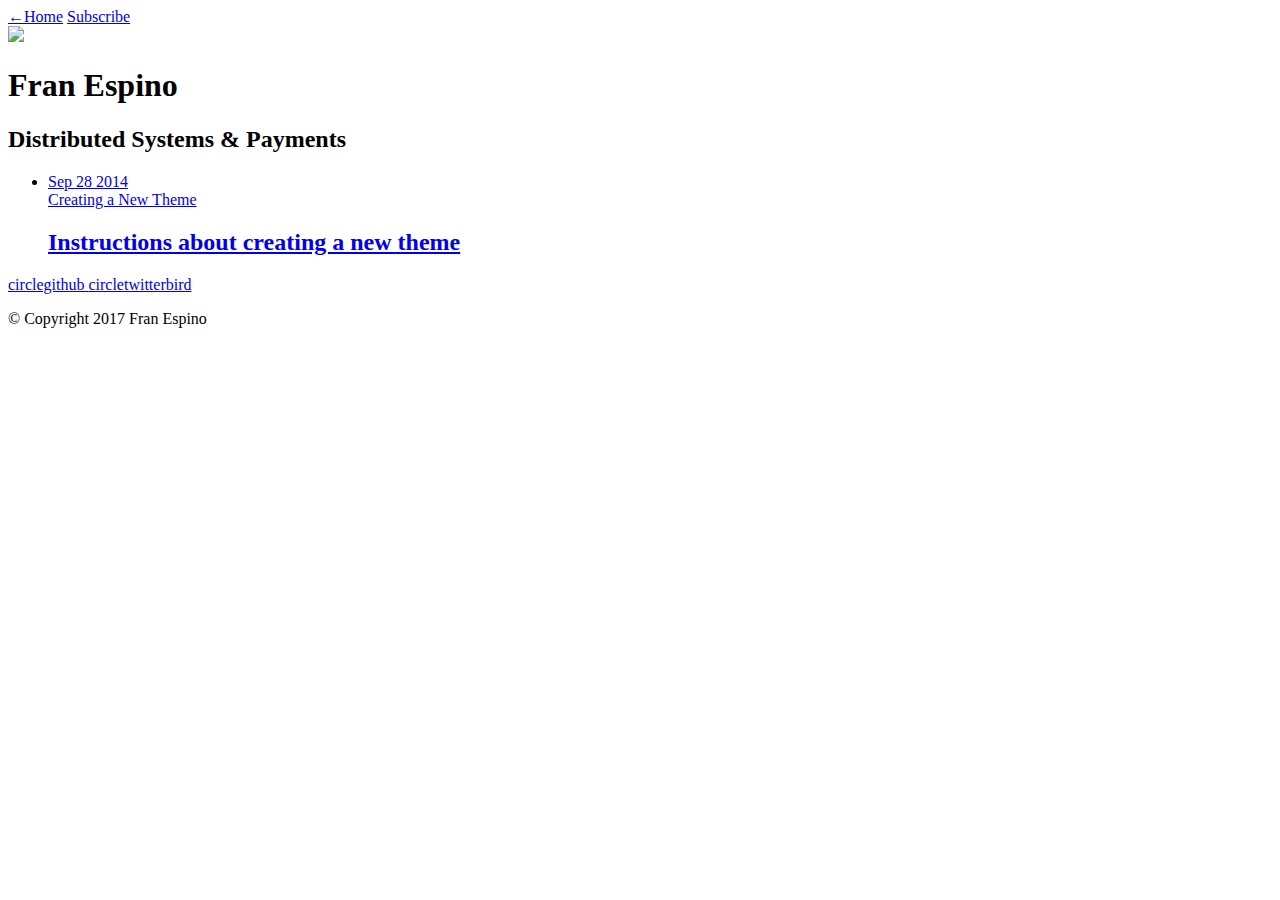
==== post/index.html @ 50d6e989 "first build" ====
<!DOCTYPE html>
<html lang="en-us">
	<head>
    <meta charset="utf-8">
<meta http-equiv="X-UA-Compatible" content="IE=edge,chrome=1">
<meta name="viewport" content="width=device-width, initial-scale=1">
<meta name="author" content="Fran Espino">
<meta name="description" content="Describe your website">
<meta name="generator" content="Hugo 0.31" />
<title>Posts</title>
<link rel="shortcut icon" href="https://fespino.es/images/favicon.ico">
<link rel="stylesheet" href="https://fespino.es/css/style.css">
<link rel="stylesheet" href="https://fespino.es/css/highlight.css">

<link rel="stylesheet" href="https://fespino.es/css/styles.css">



<link rel="stylesheet" href="https://fespino.es/css/monosocialiconsfont.css">



<link href="https://fespino.es/index.xml" rel="alternate" type="application/rss+xml" title="Fran Espino&#39;s Blog" />


<meta property="og:title" content="Posts" />
<meta property="og:description" content="Describe your website" />
<meta property="og:type" content="website" />
<meta property="og:url" content="https://fespino.es/post/" />



<meta property="og:updated_time" content="2014-09-28T00:00:00&#43;00:00"/>












<meta itemprop="name" content="Posts">
<meta itemprop="description" content="Describe your website">


<meta name="twitter:card" content="summary"/><meta name="twitter:title" content="Posts"/>
<meta name="twitter:description" content="Describe your website"/>
<meta name="twitter:site" content="@https://www.twitter.com/fespino"/>


    </head>
<body>
    <nav class="main-nav">
	
		<a href='https://fespino.es/'> <span class="arrow">←</span>Home</a>
	

	

	
		<a class="cta" href="https://fespino.es/index.xml">Subscribe</a>
	
</nav>

    <section id="wrapper">
        <div class="profile">
    <section id="wrapper">
        <header id="header">
            <a href="https://fespino.es/about">
                <img id="avatar" class="2x" src="https://fespino.es/images/avatar.png"/>
            </a>
            <h1>Fran Espino</h1>
            <h2>Distributed Systems &amp; Payments</h2>
        </header>
    </section>
</div>

        
		<ul id="post-list">
    
        <li>
            <a href='/post/creating-a-new-theme/'><aside class="dates">Sep 28 2014</aside></a>
            <a href='/post/creating-a-new-theme/'>Creating a New Theme<h2>Instructions about creating a new theme</h2></a>
        </li>
    
</ul>

        <nav id="post-nav">
    
</nav>



        <footer id="footer">
    
        <div id="social">

	
	
    
    <a class="symbol" href="https://www.github.com/fespino">
        circlegithub
    </a>
    
    <a class="symbol" href="https://www.twitter.com/fespino">
        circletwitterbird
    </a>
    


</div>

    
    <p class="small">
    
        © Copyright 2017 Fran Espino
    
    </p>
</footer>

    </section>
    <script src="//ajax.googleapis.com/ajax/libs/jquery/2.1.1/jquery.min.js"></script>
<script src="https://fespino.es/js/main.js"></script>
<script src="https://fespino.es/js/highlight.js"></script>
<script>hljs.initHighlightingOnLoad();</script>





</body>
</html>
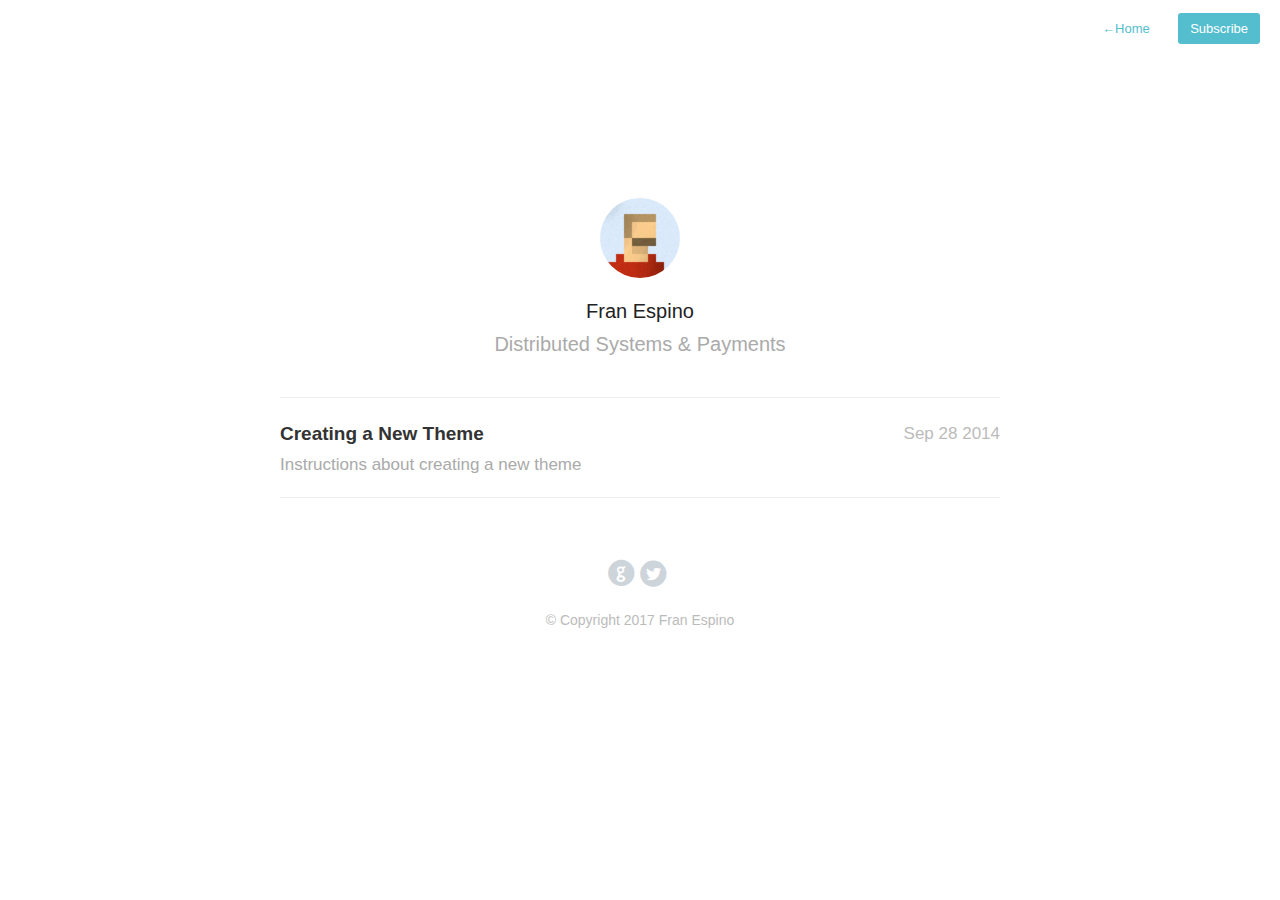
==== commit 0b533a38: "update" ====
--- a/post/index.html
+++ b/post/index.html
@@ -8,25 +8,25 @@
 <meta name="description" content="Describe your website">
 <meta name="generator" content="Hugo 0.31" />
 <title>Posts</title>
-<link rel="shortcut icon" href="https://fespino.es/images/favicon.ico">
-<link rel="stylesheet" href="https://fespino.es/css/style.css">
-<link rel="stylesheet" href="https://fespino.es/css/highlight.css">
+<link rel="shortcut icon" href="https://fespino.github.io/images/favicon.ico">
+<link rel="stylesheet" href="https://fespino.github.io/css/style.css">
+<link rel="stylesheet" href="https://fespino.github.io/css/highlight.css">
 
-<link rel="stylesheet" href="https://fespino.es/css/styles.css">
+<link rel="stylesheet" href="https://fespino.github.io/css/styles.css">
 
 
 
-<link rel="stylesheet" href="https://fespino.es/css/monosocialiconsfont.css">
+<link rel="stylesheet" href="https://fespino.github.io/css/monosocialiconsfont.css">
 
 
 
-<link href="https://fespino.es/index.xml" rel="alternate" type="application/rss+xml" title="Fran Espino&#39;s Blog" />
+<link href="https://fespino.github.io/index.xml" rel="alternate" type="application/rss+xml" title="Fran Espino&#39;s Blog" />
 
 
 <meta property="og:title" content="Posts" />
 <meta property="og:description" content="Describe your website" />
 <meta property="og:type" content="website" />
-<meta property="og:url" content="https://fespino.es/post/" />
+<meta property="og:url" content="https://fespino.github.io/post/" />
 
 
 
@@ -56,13 +56,13 @@
 <body>
     <nav class="main-nav">
 	
-		<a href='https://fespino.es/'> <span class="arrow">←</span>Home</a>
+		<a href='https://fespino.github.io/'> <span class="arrow">←</span>Home</a>
 	
 
 	
 
 	
-		<a class="cta" href="https://fespino.es/index.xml">Subscribe</a>
+		<a class="cta" href="https://fespino.github.io/index.xml">Subscribe</a>
 	
 </nav>
 
@@ -70,8 +70,8 @@
         <div class="profile">
     <section id="wrapper">
         <header id="header">
-            <a href="https://fespino.es/about">
-                <img id="avatar" class="2x" src="https://fespino.es/images/avatar.png"/>
+            <a href="https://fespino.github.io/about">
+                <img id="avatar" class="2x" src="https://fespino.github.io/images/avatar.png"/>
             </a>
             <h1>Fran Espino</h1>
             <h2>Distributed Systems &amp; Payments</h2>
@@ -124,8 +124,8 @@
 
     </section>
     <script src="//ajax.googleapis.com/ajax/libs/jquery/2.1.1/jquery.min.js"></script>
-<script src="https://fespino.es/js/main.js"></script>
-<script src="https://fespino.es/js/highlight.js"></script>
+<script src="https://fespino.github.io/js/main.js"></script>
+<script src="https://fespino.github.io/js/highlight.js"></script>
 <script>hljs.initHighlightingOnLoad();</script>
 
 
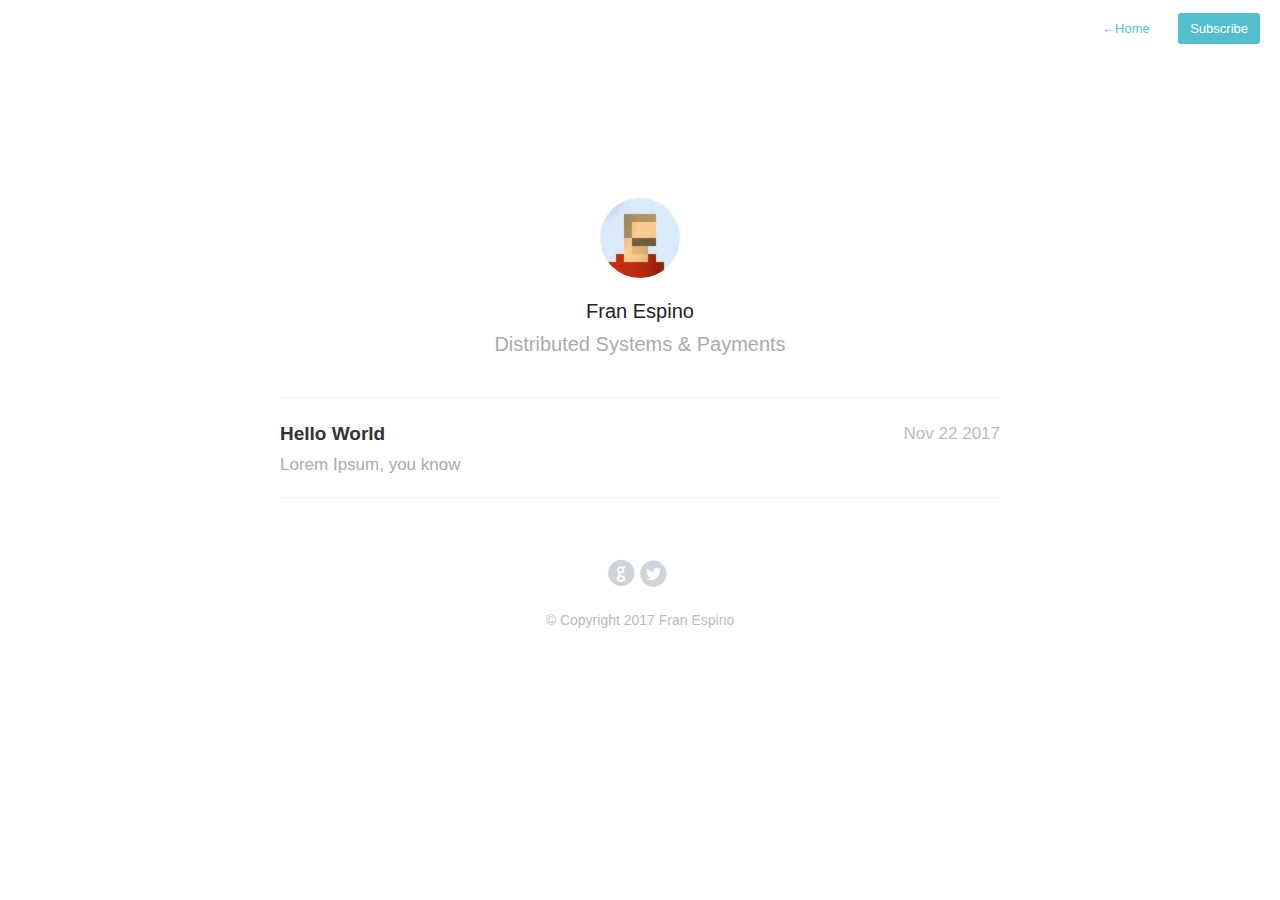
==== commit 23afa5b5: "hello world" ====
--- a/post/index.html
+++ b/post/index.html
@@ -30,7 +30,7 @@
 
 
 
-<meta property="og:updated_time" content="2014-09-28T00:00:00&#43;00:00"/>
+<meta property="og:updated_time" content="2017-11-22T00:00:00&#43;00:00"/>
 
 
 
@@ -83,8 +83,8 @@
 		<ul id="post-list">
     
         <li>
-            <a href='/post/creating-a-new-theme/'><aside class="dates">Sep 28 2014</aside></a>
-            <a href='/post/creating-a-new-theme/'>Creating a New Theme<h2>Instructions about creating a new theme</h2></a>
+            <a href='/post/hello-world/'><aside class="dates">Nov 22 2017</aside></a>
+            <a href='/post/hello-world/'>Hello World<h2>Lorem Ipsum, you know</h2></a>
         </li>
     
 </ul>
